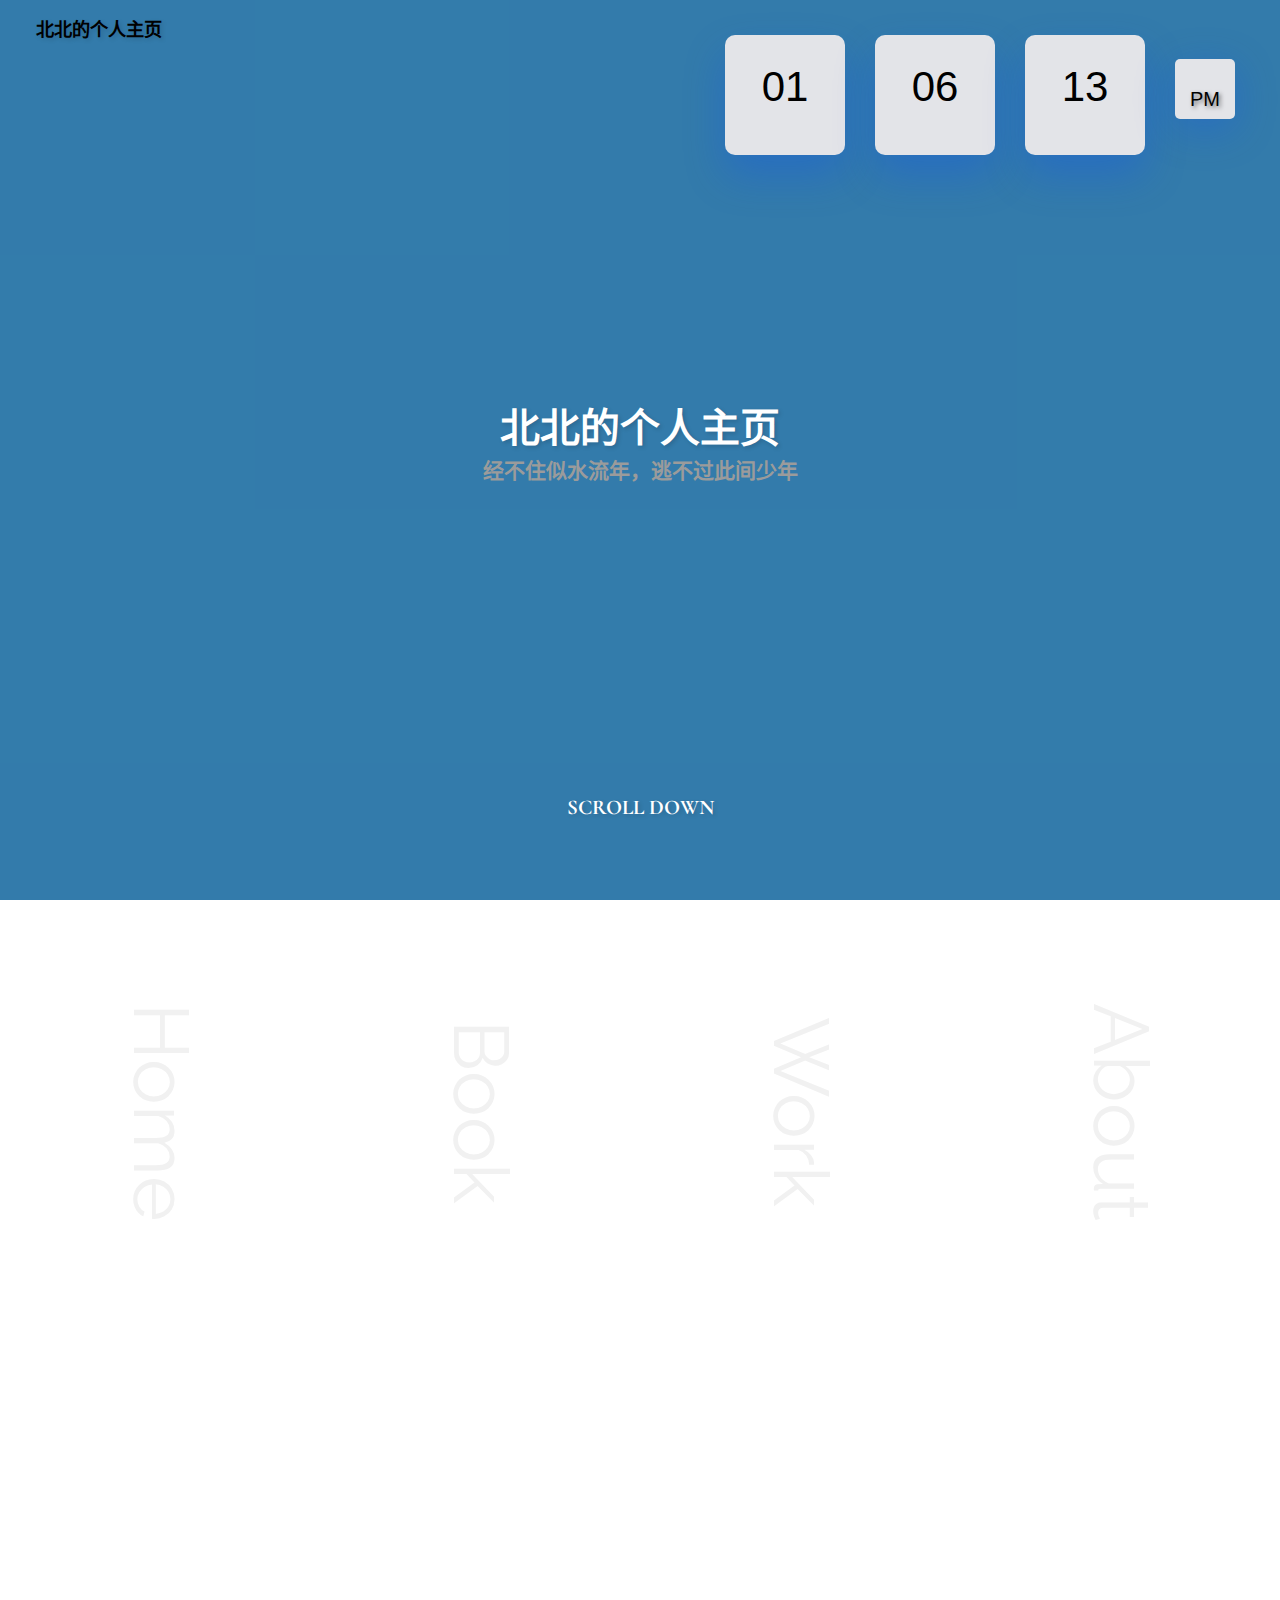
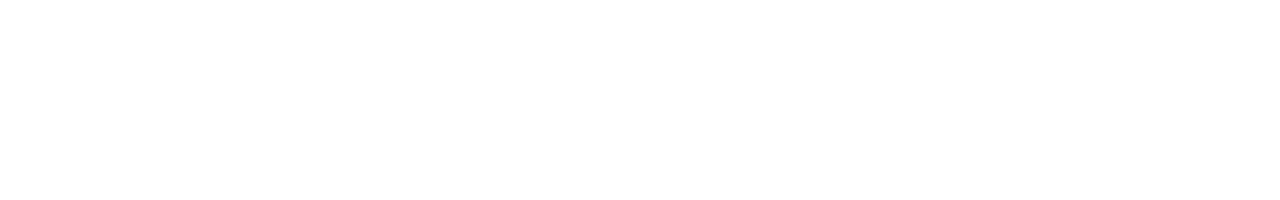
==== BlogWeb01/index.html @ 1408ab06 "首页完毕" ====
<!DOCTYPE html>
<html lang="zh-CN">

<head>
    <meta charset="UTF-8">
    <meta http-equiv="X-UA-Compatible" content="IE=edge">
    <meta name="viewport" content="width=device-width, initial-scale=1.0">
    <title>北北的个人主页</title>
    <meta name="description" content="北北的个人主页">
    <link rel="stylesheet" href="styles.css">
    <link rel="stylesheet" href="page-menu.css">
    <link rel="stylesheet" href="https://cdn.staticfile.org/font-awesome/4.7.0/css/font-awesome.css">
    <link rel="stylesheet" href="https://fonts.googleapis.com/css2?family=Cormorant+Garamond&display=swap">
    <script src="https://cdn.staticfile.org/jquery/1.10.2/jquery.min.js"></script>
</head>

<script>
    //时间控制
    window.addEventListener("DOMContentLoaded", () => {
        const clock = new BouncyBlockClock(".clock");
    });

    class BouncyBlockClock {
        constructor(qs) {
            this.el = document.querySelector(qs);
            this.time = { a: [], b: [] };
            this.rollClass = "clock__block--bounce";
            this.digitsTimeout = null;
            this.rollTimeout = null;
            this.mod = 0 * 60 * 1000;

            this.loop();
        }
        animateDigits() {
            const groups = this.el.querySelectorAll("[data-time-group]");

            Array.from(groups).forEach((group, i) => {
                const { a, b } = this.time;

                if (a[i] !== b[i]) group.classList.add(this.rollClass);
            });

            clearTimeout(this.rollTimeout);
            this.rollTimeout = setTimeout(this.removeAnimations.bind(this), 900);
        }
        displayTime() {
            // screen reader time
            const timeDigits = [...this.time.b];
            const ap = timeDigits.pop();

            this.el.ariaLabel = `${timeDigits.join(":")} ${ap}`;

            // displayed time
            Object.keys(this.time).forEach(letter => {
                const letterEls = this.el.querySelectorAll(`[data-time="${letter}"]`);

                Array.from(letterEls).forEach((el, i) => {
                    el.textContent = this.time[letter][i];
                });
            });
        }
        loop() {
            this.updateTime();
            this.displayTime();
            this.animateDigits();
            this.tick();
        }
        removeAnimations() {
            const groups = this.el.querySelectorAll("[data-time-group]");

            Array.from(groups).forEach(group => {
                group.classList.remove(this.rollClass);
            });
        }
        tick() {
            clearTimeout(this.digitsTimeout);
            this.digitsTimeout = setTimeout(this.loop.bind(this), 1e3);
        }
        updateTime() {
            const rawDate = new Date();
            const date = new Date(Math.ceil(rawDate.getTime() / 1e3) * 1e3 + this.mod);
            let h = date.getHours();
            const m = date.getMinutes();
            const s = date.getSeconds();
            const ap = h < 12 ? "AM" : "PM";

            if (h === 0) h = 12;
            if (h > 12) h -= 12;

            this.time.a = [...this.time.b];
            this.time.b = [
                (h < 10 ? `0${h}` : `${h}`),
                (m < 10 ? `0${m}` : `${m}`),
                (s < 10 ? `0${s}` : `${s}`),
                ap
            ];

            if (!this.time.a.length) this.time.a = [...this.time.b];
        }
    }
    //时间控制
</script>

<body style="position: static;">
    <div class="page" id="body-wrap">
        <header class="full_page" id="page-header" style="background-image: url('https://api.dujin.org/bing/1920.php')">
            <nav id="nav" class="show">
                <div id="blog-name">
                    <a id="site-name" href="https://cn.bing.com/" target="_self">北北的个人主页</a>
                </div>
            </nav>
            <div id="clock" class="clock" aria-label="00:00:00 AM">
                <div class="clock__block clock__block--delay2" aria-hidden="true" data-time-group>
                    <div class="clock__digit-group">
                        <div class="clock__digits" data-time="a">00</div>
                        <div class="clock__digits" data-time="b">00</div>
                    </div>
                </div>
                <div class="clock__colon"></div>
                <div class="clock__block clock__block--delay1" aria-hidden="true" data-time-group>
                    <div class="clock__digit-group">
                        <div class="clock__digits" data-time="a">00</div>
                        <div class="clock__digits" data-time="b">00</div>
                    </div>
                </div>
                <div class="clock__colon"></div>
                <div class="clock__block" aria-hidden="true" data-time-group>
                    <div class="clock__digit-group">
                        <div class="clock__digits" data-time="a">00</div>
                        <div class="clock__digits" data-time="b">00</div>
                    </div>
                </div>
                <div class="clock__block clock__block--delay2 clock__block--small" aria-hidden="true" data-time-group>
                    <div class="clock__digit-group">
                        <div class="clock__digits" data-time="a">PM</div>
                        <div class="clock__digits" data-time="b">AM</div>
                    </div>
                </div>
            </div>
            <div id="site-info">
                <h1 id="site-title" class="site-info-title">北北的个人主页</h1>
                <h2 id="site-title-motto">经不住似水流年，逃不过此间少年</h2>
            </div>
            <div id="scroll-down">
                <h2 id="scroll-down-title" class="site-info-title">SCROLL DOWN</h2>
                <i id="scroll-down-icon" class="fa fa-angle-down sroll-down-effects"></i>
            </div>
        </header>
        <main id="flex-container" class="layout">
            <div class="flex-slide home" onmousemove="menuFunction()">
                <div class="flex-title flex-title-home">Home</div>
                <div class="flex-about flex-about-home">
                    <p>Click here to navigate to the home section of the weebsite</p>
                </div>
            </div>
            <div class="flex-slide book">
                <div class="flex-title flex-title-book">Book</div>
                <div class="flex-about flex-about-bok">
                    <p>Click here to navigate to the book section of the website</p>
                </div>
            </div>
            <div class="flex-slide work">
                <div class="flex-title flex-title-work">Work</div>
                <div class="flex-about flex-about-work">
                    <p>Click here to navigate to the work section of the website</p>
                </div>
            </div>
            <div class="flex-slide about">
                <div class="flex-title flex-title-about">About</div>
                <div class="flex-about flex-about-about">
                    <p>Click here to navigate to the about section of the website</p>
                </div>
            </div>
        </main>
        <script>
            //菜单页动画，jQuery语法
            (function () {
                $(".flex-slide").each(function () {
                    $(this).hover(function () {
                        $(this).find('.flex-title').css({
                            transform: 'rotate(0deg)',
                            top: '10%'
                        });
                        $(this).find('.flex-about').css({
                            opacity: '1'
                        });
                    }, function () {
                        $(this).find('.flex-title').css({
                            transform: 'rotate(90deg)',
                            top: '15%'
                        });
                        $(this).find('.flex-about').css({
                            opacity: '0'
                        });
                    })
                });
            })();
            //菜单页动画
        </script>
    </div>
</body>

</html>
---- BlogWeb01/styles.css ----
html {
  height: 1.15;
  -webkit-text-size-adjust: 100%;
}
body {
  margin: 0;
  padding: 0;
}
#page-header {
  -webkit-animation: header-effect 1s;
  -moz-animation: header-effect 1s;
  -o-animation: header-effect 1s;
  -ms-animation: header-effect 1s;
  animation: header-effect 1s;
}
#nav.show {
  -webkit-animation: headerNoOpacity 1s;
  -moz-animation: headerNoOpacity 1s;
  -o-animation: headerNoOpacity 1s;
  -ms-animation: headerNoOpacity 1s;
  animation: headerNoOpacity 1s;
}

/*下滑效果*/

@keyframes scroll-down-effect {
  0% {
    top: 0;
    opacity: 0.4;
    -ms-filter: "progid:DXImageTransform.Microsoft.Alpha(Opacity=40)";
    filter: alpha(opacity=40);
  }
  50% {
    top: -16px;
    opacity: 1;
    -ms-filter: none;
    filter: none;
  }
  100% {
    top: 0;
    opacity: 0.4;
    -ms-filter: "progid:DXImageTransform.Microsoft.Alpha(Opacity=40)";
    filter: alpha(opacity=40);
  }
}

/*头部效果*/

@keyframes header-effect {
  0% {
    opacity: 0;
    -ms-filter: "progid:DXImageTransform.Microsoft.Alpha(Opacity=0)";
    filter: alpha(opacity=0);
    -webkit-transform: translateY(-50px);
    -moz-transform: translateY(-50px);
    -o-transform: translateY(-50px);
    -ms-transform: translateY(-50px);
    transform: translateY(-50px);
  }
  100% {
    opacity: 1;
    -ms-filter: none;
    filter: none;
    -webkit-transform: translateY(0);
    -moz-transform: translateY(0);
    -o-transform: translateY(0);
    -ms-transform: translateY(0);
    transform: translateY(0);
  }
}
@keyframes headerNoOpacity {
  0% {
    -webkit-transform: translateY(-50px);
    -moz-transform: translateY(-50px);
    -o-transform: translateY(-50px);
    -ms-transform: translateY(-50px);
    transform: translateY(-50px);
  }
  100% {
    -webkit-transform: translateY(0);
    -moz-transform: translateY(0);
    -o-transform: translateY(0);
    -ms-transform: translateY(0);
    transform: translateY(0);
  }
}
@keyframes bottom-top {
  0% {
    margin-top: 50px;
    opacity: 0;
    -ms-filter: "progid:DXImageTransform.Microsoft.Alpha(Opacity=0)";
    filter: alpha(opacity=0);
  }
  100% {
    margin-top: 0;
    opacity: 1;
    -ms-filter: none;
    filter: none;
  }
}
@keyframes titleScale {
  0% {
    opacity: 0;
    -ms-filter: "progid:DXImageTransform.Microsoft.Alpha(Opacity=0)";
    filter: alpha(opacity=0);
    -webkit-transform: scale(0.7);
    -moz-transform: scale(0.7);
    -o-transform: scale(0.7);
    -ms-transform: scale(0.7);
    transform: scale(0.7);
  }
  100% {
    opacity: 1;
    -ms-filter: none;
    filter: none;
    -webkit-transform: scale(1);
    -moz-transform: scale(1);
    -o-transform: scale(1);
    -ms-transform: scale(1);
    transform: scale(1);
  }
}
:root {
  --global-font-size: 14px;
  --global-bg: #fff;
  --font-color: #000;
  --hr-border: #a4d8fa;
  --hr-before-color: #80c8f8;
  --search-bg: #f6f8fa;
  --search-input-color: #4c4948;
  --search-result-title: #4c4948;
  --preloader-bg: #37474f;
  --preloader-color: #fff;
  --tab-border-color: #f0f0f0;
  --tab-botton-bg: #f0f0f0;
  --tab-botton-color: #1f2d3d;
  --tab-button-hover-bg: #dcdcdc;
  --tab-button-active-bg: #fff;
  --card-bg: #fff;
  --sidebar-bg: #f6f8fa;
  --btn-hover-color: #ff7242;
  --btn-color: #fff;
  --btn-bg: #49b1f5;
  --text-bg-hover: rgba(73, 177, 245, 0.7);
  --light-grey: #eee;
  --dark-grey: #cacaca;
  --white: #fff;
  --text-highlight-color: #1f2d3d;
  --blockquote-color: #6a737d;
  --blockquote-bg: rgba(73, 177, 245, 0.1);
  --reward-pop: #f5f5f5;
  --toc-link-color: #666261;
  --card-box-shadow: 0 3px 8px 6px rgba(7, 17, 27, 0.05);
  --card-hover-box-shadow: 0 3px 8px 6px rgba(7, 17, 27, 0.09);
  --pseudo-hover: #ff7242;
  --headline-presudo: #a0a0a0;
  --scrollbar-color: #63b3db;
}
body {
  position: relative;
  min-height: 100%;
  background: var(--global-bg);
  color: var(--font-color);
  font-size: var(--global-font-size);
  font-family: -apple-system, BlinkMacSystemFont, "Segoe UI", "Helvetica Neue",
    Lato, Roboto, "PingFang SC", "Microsoft YaHei", sans-serif;
  line-height: 2;
  -webkit-tap-highlight-color: rgba(0, 0, 0, 0);
}
*::-webkit-scrollbar {
  width: 0px;
  height: 0px;
}
*::-webkit-scrollbar-thumb {
  background: var(--scrollbar-color);
}
*::-webkit-scrollbar-track {
  background-color: transparent;
}
* {
  scrollbar-width: thin;
  scrollbar-color: var(--scrollbar-color) transparent;
}
input::placeholder {
  color: var(--font-color);
}
* {
  -webkit-box-sizing: border-box;
  -moz-box-sizing: border-box;
  box-sizing: border-box;
}
a {
  color: #99a9bf;
  text-decoration: none;
  word-wrap: break-word;
  -webkit-transition: all 0.2s;
  -moz-transition: all 0.2s;
  -o-transition: all 0.2s;
  -ms-transition: all 0.2s;
  transition: all 0.2s;
  overflow-wrap: break-word;
}
a:hover {
  color: #49b1f5;
}

/*start*/
#body-wrap {
  display: box;
  display: flex;
  -o-box-orient: vertical;
  flex-direction: column;
  min-height: 100vh;
}
@media screen and (min-width: 768px) {
  #page-header #site-title {
    font-size: 2.85em;
  }
}
#page-header #site-subtitle {
  color: var(--light-grey);
  font-size: 1.15em;
}
@media screen and (min-width: 768px) {
  #page-header #site-subtitle {
    font-size: 1.72em;
  }
}
/*page-header*/
#page-header {
  position: relative;
  width: 100%;
  background-color: #49b1f5;
  background-position: center center;
  -webkit-background-size: cover;
  -moz-background-size: cover;
  background-size: cover;
  background-repeat: no-repeat;
  -webkit-transition: all 0.5s;
  -moz-transition: all 0.5s;
  -o-transition: all 0.5s;
  -ms-transition: all 0.5s;
  transition: all 0.5s;
}
#page-header:not(.not-top-img):before {
  position: absolute;
  width: 100%;
  height: 100%;
  background-color: rgba(0, 0, 0, 0.3);
  content: "";
}
#page-header.full_page {
  height: 100vh;
  background-attachment: fixed;
}
/*顶部导航栏*/
#nav {
  position: absolute;
  top: 0;
  z-index: 90;
  display: box;
  display: flex;
  width: 100%;
  height: 60px;
  padding: 0 36px;
  filter: alpha(opacity=0);
  align-items: center;
  opacity: 0;
  font-size: 1.3em;
  transition: all 0.5s;
}
@media screen and (max-width: 768px) {
  #nav {
    padding: 0 16px;
  }
}
#nav.show {
  opacity: 1;
  -ms-filter: none;
  filter: none;
  transition: transform 0.3s;
}
#nav a:hover {
  color: rgb(255, 255, 255);
}
/*blog-name*/
#blog-name {
  float: left;
}
#site-name {
  color: #000;
  font-weight: bold;
  text-shadow: 2px 2px 4px rgb(0 0 0 / 15%);
  cursor: pointer;
}
/*首页句子*/
#site-info {
  position: relative;
  top: 50%;
  margin-top: -60px;
}
#site-title {
  font-size: 2.85em;
  font-weight: 800;
}
.site-info-title {
  font-family: "Cormorant Garamond";
  width: 100%;
  text-shadow: 2px 2px 4px rgb(0 0 0 / 15%);
  margin: 0 auto;
  text-align: center;
  color: rgb(255, 255, 255);
}
#site-title-motto {
  color: rgb(155, 155, 155);
  margin: -20px auto 0 auto;
  text-align: center;
}
/*下翻提示*/
#scroll-down {
  position: relative;
  top: 80%;
  margin-top:25px;
  text-align: center;
  color: #ffffff;
}
#scroll-down-title {
  font-size: 1.5em;
} /*下翻图标及动画*/
#scroll-down-icon {
  width: 100%;
  font-size: 30px;
  text-shadow: 2px 2px 4px rgb(0 0 0 / 15%);
  line-height: 1.5;
  font-weight: 900;
  animation-name: srcoll-down; /*动画名称*/
  animation-duration: 1.5s; /*动画完成所需时间*/
  animation-timing-function: ease; /*动画速度*/
  animation-delay: 0s; /*延迟:规定动画从何时开始*/
  animation-iteration-count: infinite; /*动画迭代次数无限*/
  animation-direction: alternate; /*动画反向播放*/
  animation-play-state: running; /*动画运行状态*/
  /* Safari and Chrome: */
  -webkit-animation-name: scroll-down;
  -webkit-animation-duration: 1.5s;
  -webkit-animation-timing-function: ease;
  -webkit-animation-delay: 0s;
  -webkit-animation-iteration-count: infinite;
  -webkit-animation-direction: alternate;
  -webkit-animation-play-state: running;
} /*下翻透明度动画*/
@keyframes scroll-down {
  0% {
    top: 0;
    opacity: 0.4;
    -ms-filter: "progid:DXImageTransform.Microsoft.Alpha(Opacity=40)";
    filter: alpha(opacity=40);
    transform: translateY(-20px);
  }
  50% {
    top: -16px;
    opacity: 1;
    -ms-filter: none;
    filter: none;
  }
  100% {
    top: 0;
    opacity: 0.4;
    -ms-filter: "progid:DXImageTransform.Microsoft.Alpha(Opacity=40)";
    filter: alpha(opacity=40);
    transform: translateY(0);
  }
}
/*clock*/
:root {
  --hue: 223;
  --bg: hsl(var(--hue), 90%, 90%);
  --fg: hsl(var(--hue), 10%, 10%);
  --primary: hsl(var(--hue), 90%, 55%);
  --trans-dur: 0.3s;
  font-size: calc(16px + (20 - 16) * (100vw - 320px) / (1280 - 320));
}
#clock {
  margin: 0;
  padding: 0;
  max-width: 550px;
  position: absolute;
  top: 20px;
  right:30px;
}
.clock {
  display: flex;
  flex-direction: row;
  flex-wrap: nowrap;
  align-items: center;
}
.clock__block {
  background-color: hsl(var(--hue), 10%, 90%);
  border-radius: 0.5rem;
  box-shadow: 0 1rem 2rem hsla(var(--hue), 90%, 50%, 0.3);
  font-size: 3em;
  line-height: 2;
  margin: 0.75rem;
  overflow: hidden;
  text-align: center;
  width: 6rem;
  height: 6rem;
  transition: background-color var(--trans-dur), box-shadow var(--trans-dur);
}
.clock__block--small {
  border-radius: 0.25rem;
  box-shadow: 0 0.5rem 2rem hsla(var(--hue), 90%, 50%, 0.3);
  font-size: 20px;
  margin-bottom: 5%;
  text-shadow: 2px 2px 4px rgb(0 0 0 / 50%);
  line-height: 3;
  width: 3rem;
  height: 3rem;
}
.clock__colon {
  display: none;
  font-size: 2em;
  opacity: 0.5;
  position: relative;
}
.clock__colon:before,
.clock__colon:after {
  background-color: currentColor;
  border-radius: 50%;
  content: "";
  display: block;
  position: absolute;
  top: -0.05em;
  left: -0.05em;
  width: 0.1em;
  height: 0.1em;
  transition: background-color var(--trans-dur);
}
.clock__colon:before {
  transform: translateY(-200%);
}
.clock__colon:after {
  transform: translateY(200%);
}
.clock__digit-group {
  display: flex;
  flex-direction: column-reverse;
}
.clock__digits {
  width: 100%;
  height: 90px;
  padding-top: 10px;
}
.clock__block--bounce {
  animation: bounce 0.75s;
}
.clock__block--bounce .clock__digit-group {
  animation: roll 0.75s ease-in-out forwards;
  transform: translateY(-60%);
}
.clock__block--delay1,
.clock__block--delay1 .clock__digit-group {
  animation-delay: 0.1s;
}
.clock__block--delay2,
.clock__block--delay2 .clock__digit-group {
  animation-delay: 0.2s;
}

/* Dark theme */
@media (prefers-color-scheme: dark) {
  :root {
    --bg: hsl(var(--hue), 10%, 10%);
    --fg: hsl(var(--hue), 10%, 90%);
  }
  .clock__block {
    background-color: hsl(var(--hue), 90%, 40%);
    box-shadow: 0 1rem 2rem hsla(var(--hue), 90%, 60%, 0.4);
  }
  .clock__block--small {
    box-shadow: 0 0.5rem 2rem hsla(var(--hue), 90%, 60%, 0.4);
  }
}

/* Beyond mobile */
@media screen and(min-width: 768px) {
  .clock {
    flex-direction:row;
  }
  .clock__colon {
    display: inherit;
  }
}

/* Animations */
@keyframes bounce {
  from,
  to {
    animation-timing-function: ease-in;
    transform: translateY(0);
  }
  50% {
    animation-timing-function: ease-out;
    transform: translateY(15%);
  }
}
@keyframes roll {
  from {
    transform: translateY(-50%);
  }
  to {
    transform: translateY(0);
  }
}
/*time-toggle after*/
---- BlogWeb01/page-menu.css ----
@import url("https://fonts.googleapis.com/css?family=Raleway");
#flex-container {
  font-family: "Raleway", sans-serif;
  position: relative;
  height: 100vh;
  top:0;
  width: 100%;
  display: flex;
  flex-direction: row;
  overflow: hidden;
}
@media screen and (max-width: 768px) {
  .flex-container {
    flex-direction: column;
  }
}
.flex-title {
  color: #f1f1f1;
  position: relative;
  font-size: 6vw;
  margin: auto;
  text-align: center;
  transform: rotate(90deg);
  top: 15%;
  transition: all 500ms ease;
}
@media screen and (max-width: 768px) {
  .flex-title {
    transform: rotate(0deg) !important;
  }
}

.flex-about {
  opacity: 0;
  color: #f1f1f1;
  position: relative;
  width: 70%;
  font-size: 2vw;
  padding: 5%;
  top: 20%;
  border: 2px solid #f1f1f1;
  border-radius: 10px;
  line-height: 1.3;
  margin: auto;
  text-align: left;
  transform: rotate(0deg);
  transition: all 500ms ease;
}
.flex-slide {
  flex: 1;
  cursor: pointer;
  transition: all 500ms ease;
}
@media screen and (max-width: 768px) {
  .flex-slide {
    overflow: auto;
    overflow-x: hidden;
  }
}
@media screen and (max-width: 768px) {
  .flex-about{font-size: 2em;}
}
.flex-slide:hover {
	flex-grow: 3;
}
.home {
  height: 100vh;
  background: linear-gradient(rgba(0, 0, 0, 0.5), rgba(0, 0, 0, 0.5)),
    url(https://s3-us-west-2.amazonaws.com/s.cdpn.io/769286/lake-macquarie-71208_1920.jpg);
  background-size: cover;
  background-position: center center;
  background-attachment: fixed;
}
@media screen and (min-width: 768px) {
  .home {
    animation: aboutFlexSlide 3s 1;
    animation-delay: 0s;
  }
}
@keyframes aboutFlexSlide {
  0% {
    flex-grow: 1;
  }
  50% {
    flex-grow: 3;
  }
  100% {
    flex-grow: 1;
  }
}
@media screen and (min-width: 768px) {
  .flex-title-home {
    transform: rotate(90deg);
    top: 15%;
    animation: aboutFlexSlide 3s 1;
    animation-delay: 0s;
  }
}
@keyframes Flextitle {
  0% {
    transform: rotate(90deg);/*2D转换*/
    top: 15%;
  }
  50% {
    transform: rotate(0deg);
    top: 15%;
  }
  100% {
    transform: rotate(90deg);
    top: 15%;
  }
}
.about {
  background: linear-gradient(rgba(0, 0, 0, 0.5), rgba(0, 0, 0, 0.5)),
    url(https://s3-us-west-2.amazonaws.com/s.cdpn.io/769286/beach-2089959_1280.jpg);
  background-size: cover;
  background-position: center center;
  background-attachment: fixed;
}
.book {
  background: linear-gradient(rgba(0, 0, 0, 0.5), rgba(0, 0, 0, 0.5)),
    url(https://s3-us-west-2.amazonaws.com/s.cdpn.io/769286/lake-696098_1920.jpg);
  background-size: cover;
  background-position: center center;
  background-attachment: fixed;
}
.work {
  background: linear-gradient(rgba(0, 0, 0, 0.5), rgba(0, 0, 0, 0.5)),
    url(https://s3-us-west-2.amazonaws.com/s.cdpn.io/769286/forest-208517_1280.jpg);
  background-size: cover;
  background-position: center center;
  background-attachment: fixed;
}
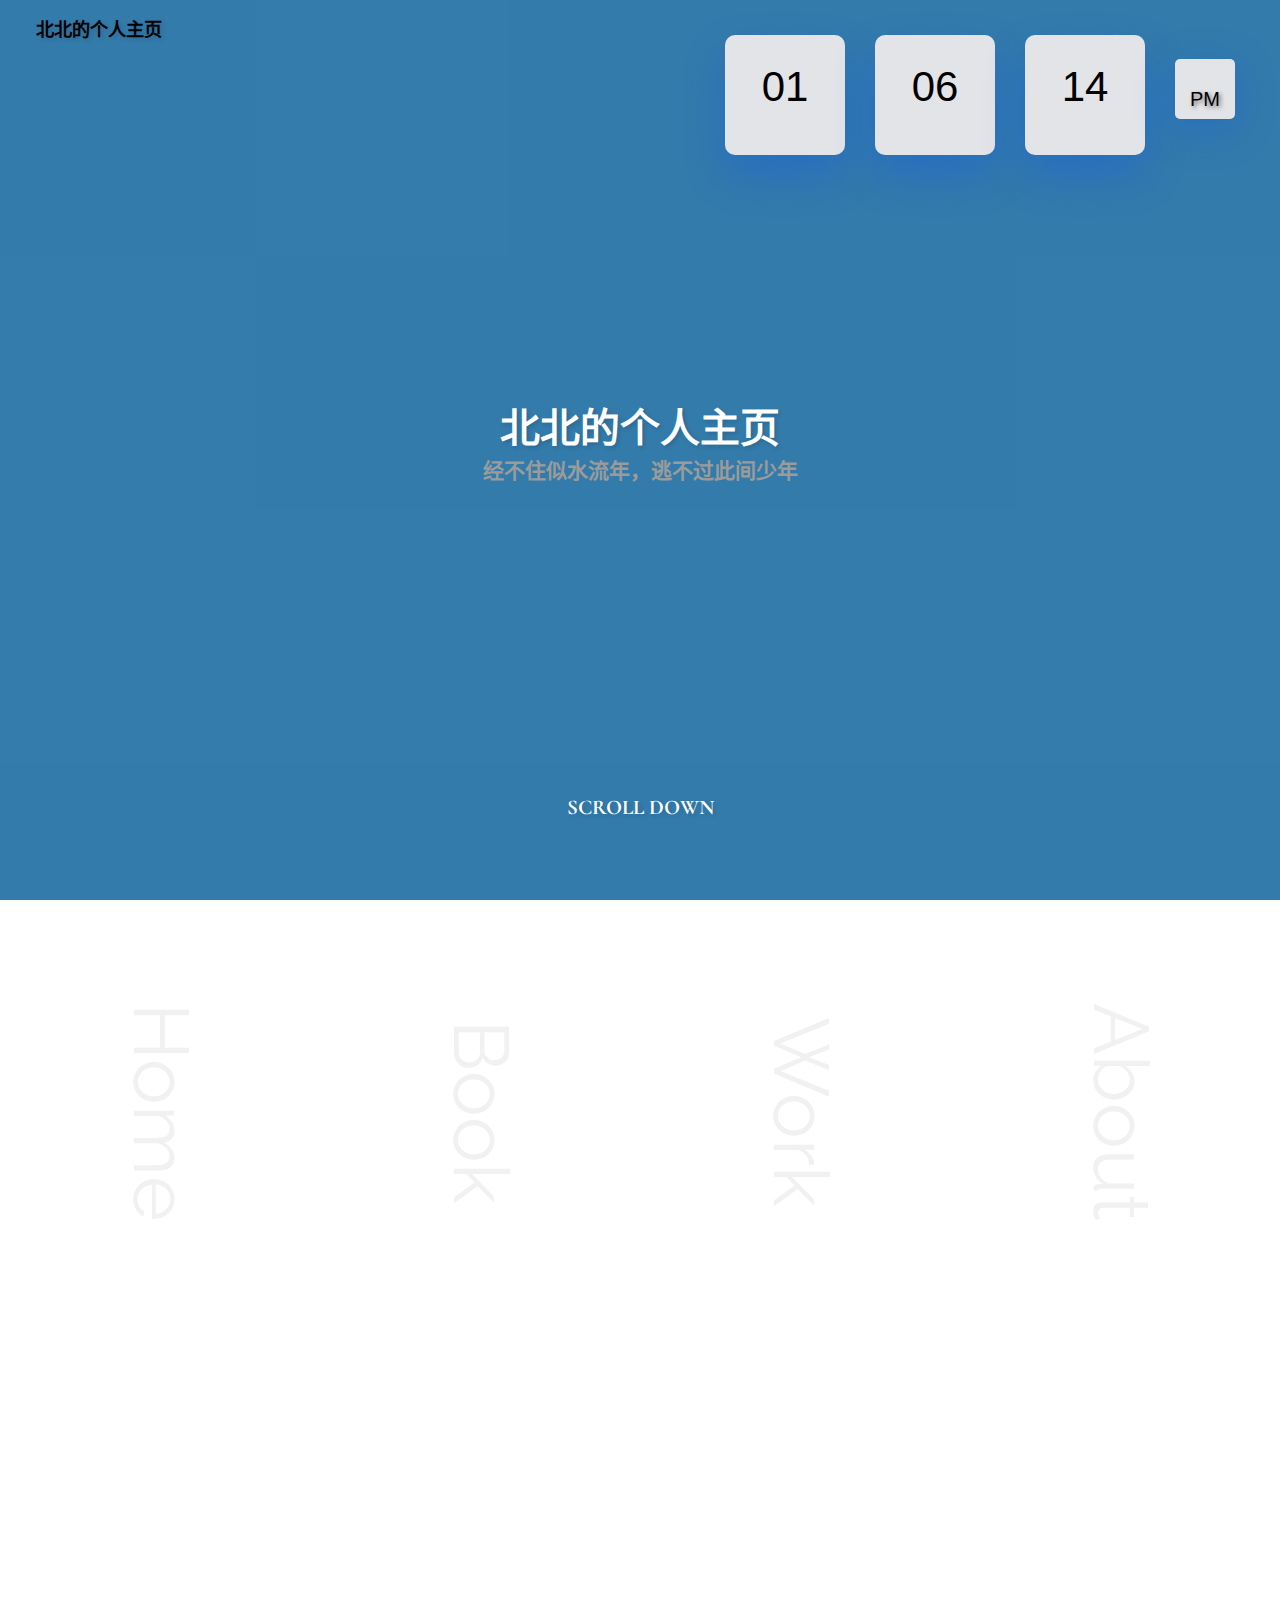
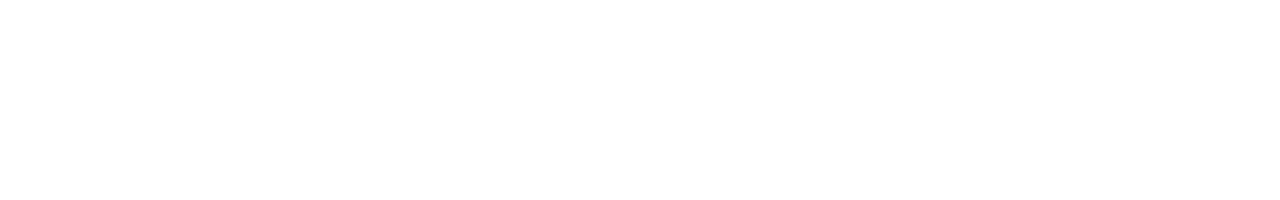
==== commit b9fa53ae: "更新代码" ====
--- a/BlogWeb01/index.html
+++ b/BlogWeb01/index.html
@@ -5,7 +5,7 @@
     <meta charset="UTF-8">
     <meta http-equiv="X-UA-Compatible" content="IE=edge">
     <meta name="viewport" content="width=device-width, initial-scale=1.0">
-    <title>北北的个人主页</title>
+    <title>北北的个人首页</title>
     <meta name="description" content="北北的个人主页">
     <link rel="stylesheet" href="styles.css">
     <link rel="stylesheet" href="page-menu.css">
@@ -147,29 +147,33 @@
             </div>
         </header>
         <main id="flex-container" class="layout">
-            <div class="flex-slide home" onmousemove="menuFunction()">
+            <div class="flex-slide home">
+                <a href="https://lconfident.github.io/HomePage.github.io/" target="_blank">
                 <div class="flex-title flex-title-home">Home</div>
                 <div class="flex-about flex-about-home">
                     <p>Click here to navigate to the home section of the weebsite</p>
-                </div>
+                </div></a>
             </div>
             <div class="flex-slide book">
+                <a href="https://lconfident.github.io/BookPage.github.io/" target="_blank">
                 <div class="flex-title flex-title-book">Book</div>
                 <div class="flex-about flex-about-bok">
                     <p>Click here to navigate to the book section of the website</p>
-                </div>
+                </div></a>
             </div>
             <div class="flex-slide work">
+                <a href="https://lconfident.github.io/WorkPage.github.io/" target="_blank">
                 <div class="flex-title flex-title-work">Work</div>
                 <div class="flex-about flex-about-work">
                     <p>Click here to navigate to the work section of the website</p>
-                </div>
+                </div></a>
             </div>
             <div class="flex-slide about">
+                <a href="https://lconfident.github.io/AboutPage.github.io/" target="_blank">
                 <div class="flex-title flex-title-about">About</div>
                 <div class="flex-about flex-about-about">
                     <p>Click here to navigate to the about section of the website</p>
-                </div>
+                </div></a>
             </div>
         </main>
         <script>
